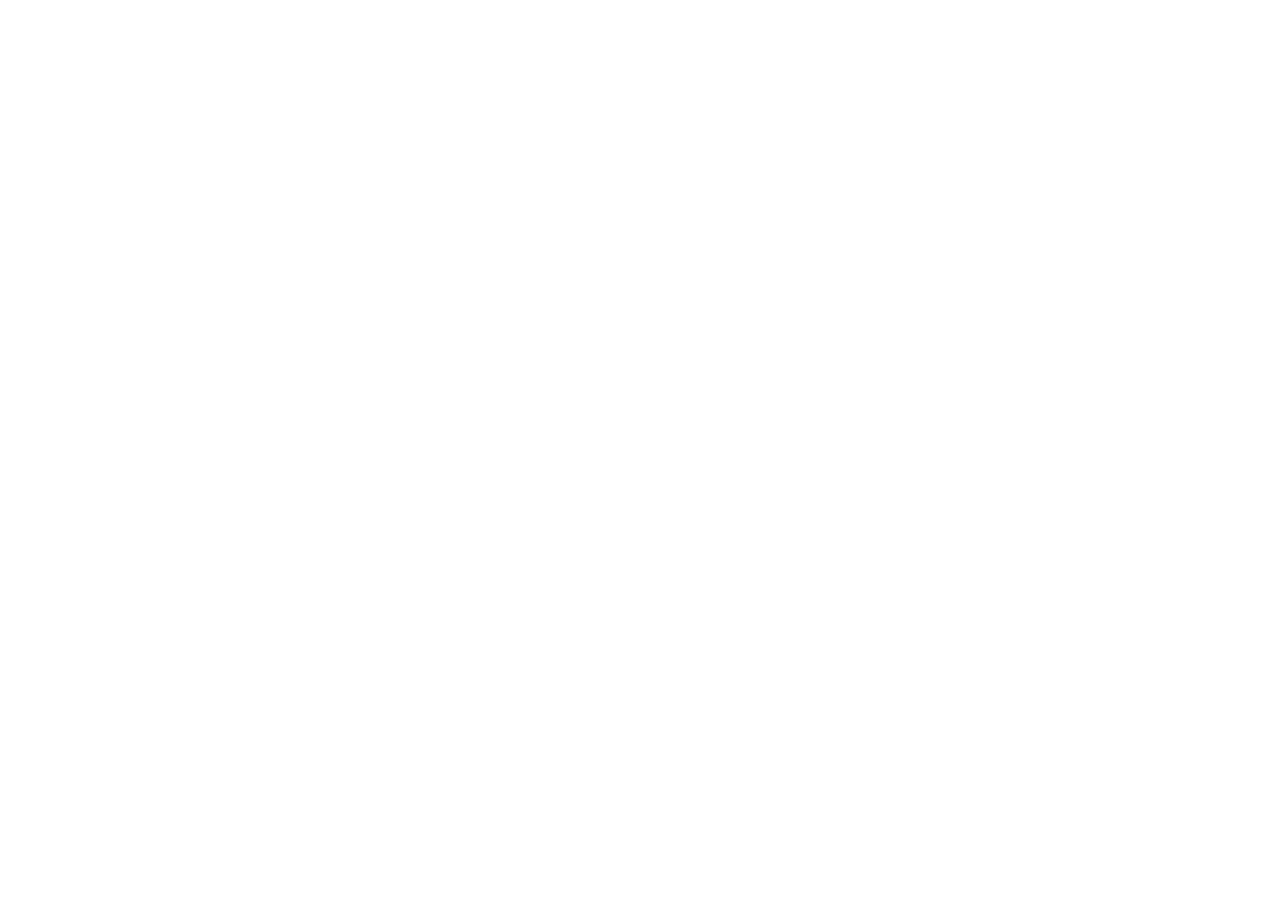
==== index.html @ 8bd32338 "News" ====
<!DOCTYPE html>
<html lang="en">

<head>
    <meta charset="UTF-8">
    <meta name="viewport" content="width=device-width, initial-scale=1.0">
    <title>Main</title>
    <link rel="stylesheet" href="styles.css">
</head>

<body>

</body>

</html>
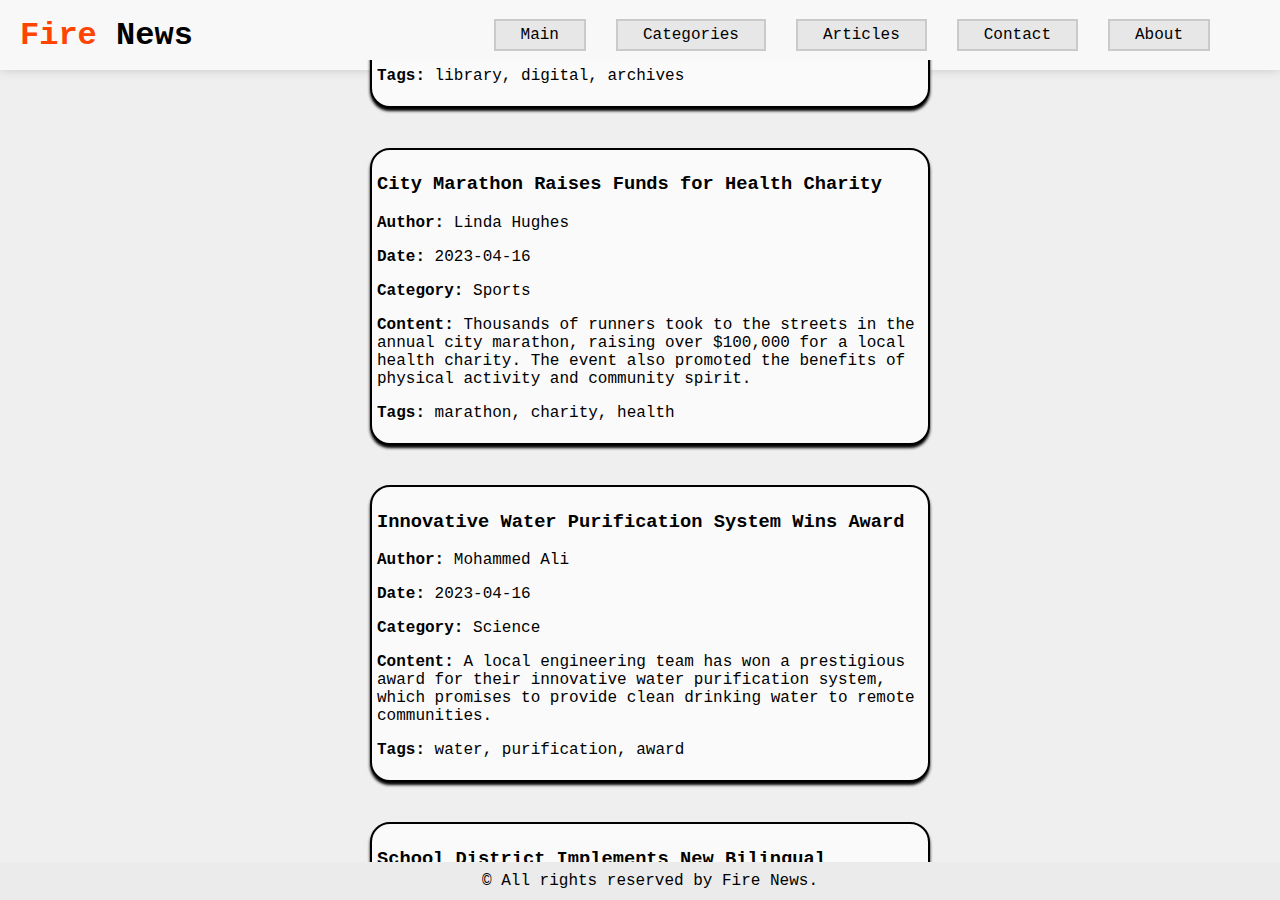
==== commit 18098639: "News" ====
--- a/index.html
+++ b/index.html
@@ -5,11 +5,46 @@
     <meta charset="UTF-8">
     <meta name="viewport" content="width=device-width, initial-scale=1.0">
     <title>Main</title>
-    <link rel="stylesheet" href="styles.css">
+    <link rel="stylesheet" href="Styles/styles.css">
 </head>
 
 <body>
+    <header>
+        <div class="header-objects">
+            <h1 class="header-title-name"><span>Fire</span> News</h1>
+            <div class="header-objects-links">
+                <a href="index.html">
+                    <h4>Main</h4>
+                </a>
+                <a href="categories.html">
+                    <h4>Categories</h4>
+                </a>
+                <a href="articles.html">
+                    <h4>Articles</h4>
+                </a>
+                <a href="contact.html">
+                    <h4>Contact</h4>
+                </a>
+                <a href="about.html">
+                    <h4>About</h4>
+                </a>
+            </div>
+        </div>
+    </header>
+    <section>
+        <div class="section-groups">
+            <div class="section-news">
 
+            </div>
+            <div id="Info" class="section-other-info">
+
+            </div>
+        </div>
+    </section>
+    <footer>
+        <p>&copy; All rights reserved by Fire News.</p>
+    </footer>
+    <script src="Scripts/main.js"></script>
 </body>
 
 </html>--- a/Styles/styles.css
+++ b/Styles/styles.css
@@ -0,0 +1,109 @@
+* {
+    font-family: 'Courier New', Courier, monospace;
+}
+
+body {
+    margin: 0;
+    height: 100vh;
+    background-color: #efefef;
+    overflow-x: hidden;
+}
+
+header {
+    background-color: rgb(248, 248, 248);
+    box-shadow: 0 0 10px rgb(200, 200, 200);
+    height: 70px;
+}
+
+.header-objects>h1 {
+    position: absolute;
+    margin-top: 17px;
+    margin-left: 20px;
+}
+
+.header-objects>h1>span {
+    color: rgb(255, 68, 0);
+}
+
+.header-objects-links {
+    display: flex;
+    justify-content: right;
+    align-items: center;
+    height: 70px;
+    gap: 30px;
+    padding-right: 70px;
+}
+
+.header-objects-links>a {
+    text-decoration: none;
+    color: black;
+    transition: scale 150ms ease-in-out;
+    z-index: 1;
+}
+
+.header-objects-links>a>h4 {
+    font-weight: normal;
+    background-color: rgb(231, 231, 231);
+    padding: 5px 25px 5px 25px;
+    border: 2px solid rgb(202, 202, 202);
+}
+
+.header-objects-links>a:hover {
+    scale: 1.15;
+}
+
+.header-title-name {
+    margin: 0;
+}
+
+section {
+    height: calc(100vh - 110px);
+}
+
+.section-groups {
+    display: flex;
+    justify-content: center;
+    align-items: center;
+    height: 100%;
+    gap: 20px;
+    font-size: 2rem;
+}
+
+.section-other-info {
+    display: flex;
+    justify-content: center;
+    flex-direction: column;
+    width: 600px;
+    height: 810px;
+    border-radius: 10px;
+    overflow-y: auto;
+    scrollbar-width: none;
+}
+
+.sections-info-information {
+    font-size: 1rem;
+    margin: 20px;
+    padding: 5px;
+    background-color: #fafafa;
+    border: 2px solid black;
+    box-shadow: 0 3px 3px black;
+    border-radius: 20px;
+    transition: scale 250ms ease-in-out;
+}
+
+.sections-info-information:hover {
+    scale: 1.01;
+}
+
+footer {
+    position: fixed;
+    bottom: 0;
+    width: 100%;
+    padding: 10px;
+    background-color: #ebebeb;
+    text-align: center;
+}
+
+footer>p {
+    margin: 0;
+}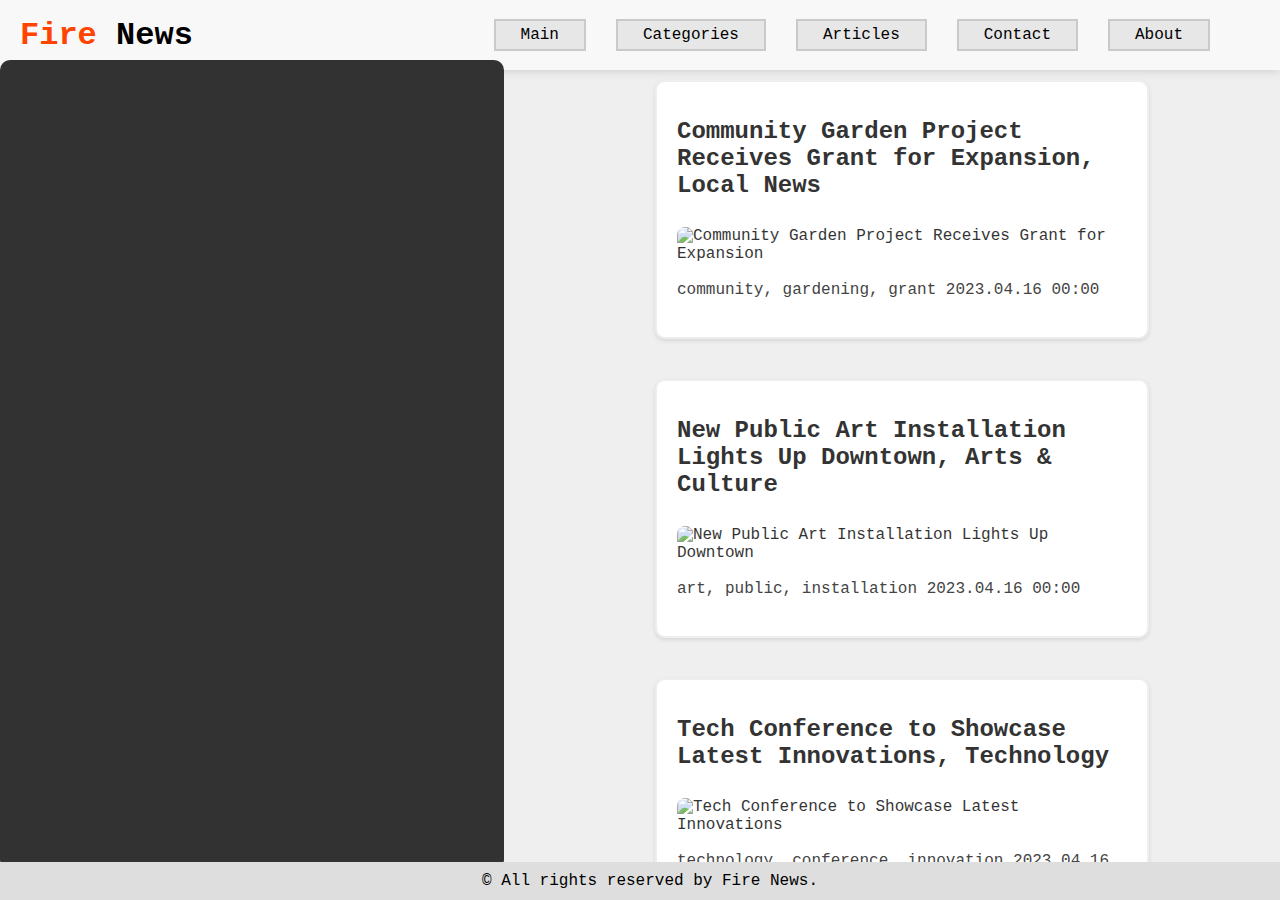
==== commit b34b6606: "News" ====
--- a/index.html
+++ b/index.html
@@ -33,7 +33,7 @@
     </header>
     <section>
         <div class="section-groups">
-            <div class="section-news">
+            <div id="Info2" class="section-news">
 
             </div>
             <div id="Info" class="section-other-info">
--- a/Styles/styles.css
+++ b/Styles/styles.css
@@ -71,8 +71,20 @@
 
 .section-other-info {
     display: flex;
-    justify-content: center;
+    justify-content: flex-start;
     flex-direction: column;
+    width: 900px;
+    height: 810px;
+    border-radius: 10px;
+    overflow-y: auto;
+    scrollbar-width: none;
+}
+
+.section-news {
+    background-color: #323232;
+    display: flex;
+    justify-content: flex-start;
+    align-items: center;
     width: 600px;
     height: 810px;
     border-radius: 10px;
@@ -82,17 +94,90 @@
 
 .sections-info-information {
     font-size: 1rem;
-    margin: 20px;
-    padding: 5px;
-    background-color: #fafafa;
-    border: 2px solid black;
-    box-shadow: 0 3px 3px black;
-    border-radius: 20px;
-    transition: scale 250ms ease-in-out;
+    margin: 20px auto;
+    padding: 20px;
+    max-width: 450px;
+    background-color: #ffffff;
+    border: 2px solid #eeeeee;
+    border-radius: 10px;
+    box-shadow: 0 2px 4px rgba(0, 0, 0, 0.1);
+    transition: transform 150ms ease-in-out;
+}
+
+.sections-info-information>.image {
+    display: block;
+    margin: auto;
+    margin-bottom: 15px;
+    width: 100%;
+    max-width: 100%;
+    border-radius: 8px;
+    opacity: 0.8;
+    transition: opacity 200ms ease-in-out;
+}
+
+.sections-info-information2>.image2 {
+    display: block;
+    margin: auto;
+    margin-bottom: 15px;
+    width: 100%;
+    max-width: 100%;
+    border-radius: 8px;
+    opacity: 0.8;
+    transition: opacity 200ms ease-in-out;
 }
 
 .sections-info-information:hover {
-    scale: 1.01;
+    transform: scale(1.02);
+}
+
+.sections-info-information:active {
+    transform: scale(1.05);
+}
+
+.image:hover {
+    opacity: 1;
+}
+
+.sections-info-information h1 {
+    font-size: 1.5rem;
+    margin-bottom: 10px;
+    font-weight: bold;
+    color: #333;
+}
+
+.sections-info-information h2 {
+    font-size: 1rem;
+    line-height: 1.6;
+    color: #444;
+    font-weight: 500;
+}
+
+.sections-info-information2 {
+    font-size: 1rem;
+    color: white;
+    margin: 20px auto;
+    max-width: 550px;
+    border-radius: 10px;
+    transition: transform 150ms ease-in-out;
+}
+
+.sections-info-information2>* {
+    animation: fadeInUp 2s forwards ease;
+}
+
+.sections-info-information2>.image2 {
+    display: block;
+    margin: auto;
+    margin-bottom: 15px;
+    width: 100%;
+    max-width: 100%;
+    border-radius: 8px;
+    opacity: 0.5;
+    transition: opacity 500ms ease-in-out;
+}
+
+.image2:hover {
+    opacity: 1;
 }
 
 footer {
@@ -100,10 +185,22 @@
     bottom: 0;
     width: 100%;
     padding: 10px;
-    background-color: #ebebeb;
+    background-color: #dedede;
     text-align: center;
 }
 
 footer>p {
     margin: 0;
+}
+
+@keyframes fadeInUp {
+    from {
+        opacity: 0;
+        transform: translateY(20px);
+    }
+
+    to {
+        opacity: 1;
+        transform: translateY(0);
+    }
 }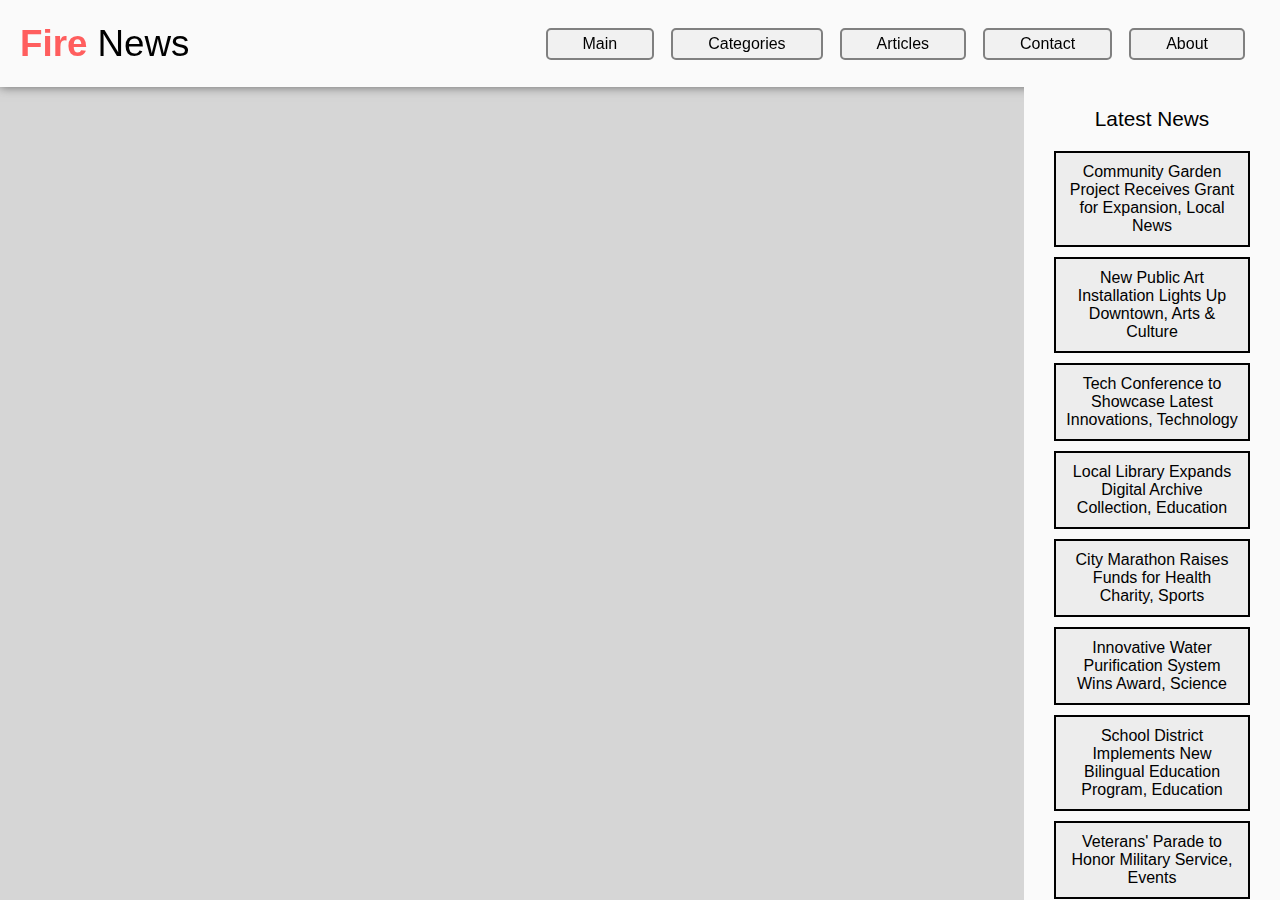
==== commit e4cd9a0b: "News" ====
--- a/index.html
+++ b/index.html
@@ -10,40 +10,31 @@
 
 <body>
     <header>
-        <div class="header-objects">
-            <h1 class="header-title-name"><span>Fire</span> News</h1>
-            <div class="header-objects-links">
-                <a href="index.html">
-                    <h4>Main</h4>
-                </a>
-                <a href="categories.html">
-                    <h4>Categories</h4>
-                </a>
-                <a href="articles.html">
-                    <h4>Articles</h4>
-                </a>
-                <a href="contact.html">
-                    <h4>Contact</h4>
-                </a>
-                <a href="about.html">
-                    <h4>About</h4>
-                </a>
-            </div>
+        <div class="header-title-name">
+            <p><span>Fire</span> News</p>
+        </div>
+
+        <div class="header-buttons">
+            <a href=""><button>Main</button></a>
+            <a href=""><button>Categories</button></a>
+            <a href=""><button>Articles</button></a>
+            <a href=""><button>Contact</button></a>
+            <a href=""><button>About</button></a>
         </div>
     </header>
     <section>
-        <div class="section-groups">
-            <div id="Info2" class="section-news">
-
-            </div>
-            <div id="Info" class="section-other-info">
-
-            </div>
+        <div class="section-side-bar">
+            <p>Latest News</p>
+            <div class="section-info" id="Info">
+            </div><br>
+            <p>View More</p>
         </div>
     </section>
-    <footer>
-        <p>&copy; All rights reserved by Fire News.</p>
-    </footer>
+    <section>
+        <div class="section-main-frame" id="Info2">
+
+        </div>
+    </section>
     <script src="Scripts/main.js"></script>
 </body>
 
--- a/Styles/styles.css
+++ b/Styles/styles.css
@@ -1,206 +1,191 @@
 * {
-    font-family: 'Courier New', Courier, monospace;
+    margin: 0;
+    padding: 0;
+    box-sizing: border-box;
+    font-family: Arial, Helvetica, sans-serif;
 }
 
+/* Header */
+
 body {
-    margin: 0;
-    height: 100vh;
-    background-color: #efefef;
-    overflow-x: hidden;
+    background-color: #D6D6D6;
 }
 
 header {
-    background-color: rgb(248, 248, 248);
-    box-shadow: 0 0 10px rgb(200, 200, 200);
-    height: 70px;
+    top: 0;
+    position: fixed;
+    background-color: #FAFAFA;
+    height: 87px;
+    width: 100%;
+    box-shadow: 0 0 10px hsl(0, 0%, 40%);
+    display: flex;
+    justify-content: space-between;
+    align-items: center;
+    padding: 0 20px;
 }
 
-.header-objects>h1 {
-    position: absolute;
-    margin-top: 17px;
-    margin-left: 20px;
+.header-title-name>p {
+    display: flex;
+    align-items: center;
+    font-size: 2.3rem;
+    gap: 10px;
 }
 
-.header-objects>h1>span {
-    color: rgb(255, 68, 0);
+.header-title-name>p>span {
+    font-weight: bold;
+    color: #FF5E5E;
 }
 
-.header-objects-links {
+.header-buttons {
     display: flex;
-    justify-content: right;
+    flex-wrap: wrap;
+    justify-content: flex-end;
     align-items: center;
-    height: 70px;
-    gap: 30px;
-    padding-right: 70px;
+    gap: 17px;
+    margin-right: 15px;
 }
 
-.header-objects-links>a {
-    text-decoration: none;
-    color: black;
-    transition: scale 150ms ease-in-out;
-    z-index: 1;
+.header-buttons>a>button {
+    border: 2px solid #808080;
+    background-color: #F1F1F1;
+    border-radius: 5px;
+    padding: 5px 35px;
+    cursor: pointer;
+    font-size: 1rem;
+    transition: transform 200ms ease-in-out;
 }
 
-.header-objects-links>a>h4 {
-    font-weight: normal;
-    background-color: rgb(231, 231, 231);
-    padding: 5px 25px 5px 25px;
-    border: 2px solid rgb(202, 202, 202);
+.header-buttons>a>button:hover {
+    transform: scale(1.05);
+    cursor: pointer;
 }
 
-.header-objects-links>a:hover {
-    scale: 1.15;
+/* Section Side-Bar */
+
+.section-side-bar {
+    top: 87px;
+    position: fixed;
+    padding: 20px;
+    text-align: center;
+    right: 0;
+    width: 20%;
+    height: 100vh;
+    background-color: #FAFAFA;
+    display: flex;
+    flex-direction: column;
 }
 
-.header-title-name {
-    margin: 0;
+.section-side-bar>p {
+    font-size: 1.3rem;
+    margin-bottom: 10px;
 }
 
-section {
-    height: calc(100vh - 110px);
-}
-
-.section-groups {
-    display: flex;
-    justify-content: center;
-    align-items: center;
-    height: 100%;
-    gap: 20px;
-    font-size: 2rem;
-}
-
-.section-other-info {
-    display: flex;
-    justify-content: flex-start;
-    flex-direction: column;
-    width: 900px;
-    height: 810px;
-    border-radius: 10px;
+.section-info {
     overflow-y: auto;
     scrollbar-width: none;
 }
 
-.section-news {
-    background-color: #323232;
-    display: flex;
-    justify-content: flex-start;
-    align-items: center;
-    width: 600px;
-    height: 810px;
-    border-radius: 10px;
-    overflow-y: auto;
-    scrollbar-width: none;
-}
-
-.sections-info-information {
-    font-size: 1rem;
-    margin: 20px auto;
-    padding: 20px;
-    max-width: 450px;
-    background-color: #ffffff;
-    border: 2px solid #eeeeee;
-    border-radius: 10px;
-    box-shadow: 0 2px 4px rgba(0, 0, 0, 0.1);
+.section-information {
+    margin: 10px;
+    background-color: #EDEDED;
+    border: 2px solid black;
+    padding: 10px;
     transition: transform 150ms ease-in-out;
 }
 
-.sections-info-information>.image {
-    display: block;
-    margin: auto;
-    margin-bottom: 15px;
-    width: 100%;
-    max-width: 100%;
-    border-radius: 8px;
-    opacity: 0.8;
-    transition: opacity 200ms ease-in-out;
+.section-information:hover {
+    transform: scale(1.02);
+    cursor: pointer;
 }
 
-.sections-info-information2>.image2 {
-    display: block;
-    margin: auto;
-    margin-bottom: 15px;
-    width: 100%;
-    max-width: 100%;
-    border-radius: 8px;
-    opacity: 0.8;
-    transition: opacity 200ms ease-in-out;
+/* Section Main */
+
+.section-main-frame {
+    position: fixed;
+    top: 90px;
+    width: calc(100% - 22.5%);
+    background-color: transparent;
+    margin: 20px;
+    padding: 20px;
+    border-radius: 10px;
 }
 
-.sections-info-information:hover {
-    transform: scale(1.02);
+.section-info2 {
+    pointer-events: none;
 }
 
-.sections-info-information:active {
-    transform: scale(1.05);
+.section-main-frame2 {
+    animation: size 1s ease-in-out forwards;
 }
 
-.image:hover {
-    opacity: 1;
+.section-main-frame>* {
+    animation: fade 1s ease-in-out forwards;
 }
 
-.sections-info-information h1 {
-    font-size: 1.5rem;
-    margin-bottom: 10px;
-    font-weight: bold;
-    color: #333;
+.section-main-frame-post {
+    font-size: 2.5rem;
+    margin-bottom: 30px;
 }
 
-.sections-info-information h2 {
-    font-size: 1rem;
-    line-height: 1.6;
-    color: #444;
-    font-weight: 500;
+.section-main-frame-title {
+    font-size: 3rem;
+    font-weight: bold;
 }
 
-.sections-info-information2 {
-    font-size: 1rem;
-    color: white;
-    margin: 20px auto;
-    max-width: 550px;
-    border-radius: 10px;
-    transition: transform 150ms ease-in-out;
+.section-main-frame-line1 {
+    width: 100%;
+    height: 5px;
+    background-color: #C1C1C1;
 }
 
-.sections-info-information2>* {
-    animation: fadeInUp 2s forwards ease;
+.section-main-frame-div {
+    display: flex;
+    gap: 15px;
 }
 
-.sections-info-information2>.image2 {
-    display: block;
-    margin: auto;
-    margin-bottom: 15px;
-    width: 100%;
-    max-width: 100%;
-    border-radius: 8px;
-    opacity: 0.5;
-    transition: opacity 500ms ease-in-out;
+.section-main-frame-content {
+    display: flex;
+    flex-direction: column;
+    width: 35%;
+    gap: 20px;
 }
 
-.image2:hover {
-    opacity: 1;
+.section-main-frame-image {
+    display: flex;
+    justify-content: space-around;
+    align-items: center;
+    width: calc(65% - 15px);
 }
 
-footer {
-    position: fixed;
-    bottom: 0;
-    width: 100%;
-    padding: 10px;
-    background-color: #dedede;
-    text-align: center;
+.section-main-frame-info {
+    font-size: 2.5rem;
 }
 
-footer>p {
-    margin: 0;
+.section-main-frame-tags {
+    font-size: 1.5rem;
 }
 
-@keyframes fadeInUp {
+.section-main-frame-photo {
+    border-radius: 15px;
+    width: 70%;
+}
+
+@keyframes fade {
     from {
         opacity: 0;
-        transform: translateY(20px);
     }
 
     to {
         opacity: 1;
-        transform: translateY(0);
+    }
+}
+
+@keyframes size {
+    from {
+        scale: 0;
+    }
+
+    to {
+        scale: 1;
     }
 }